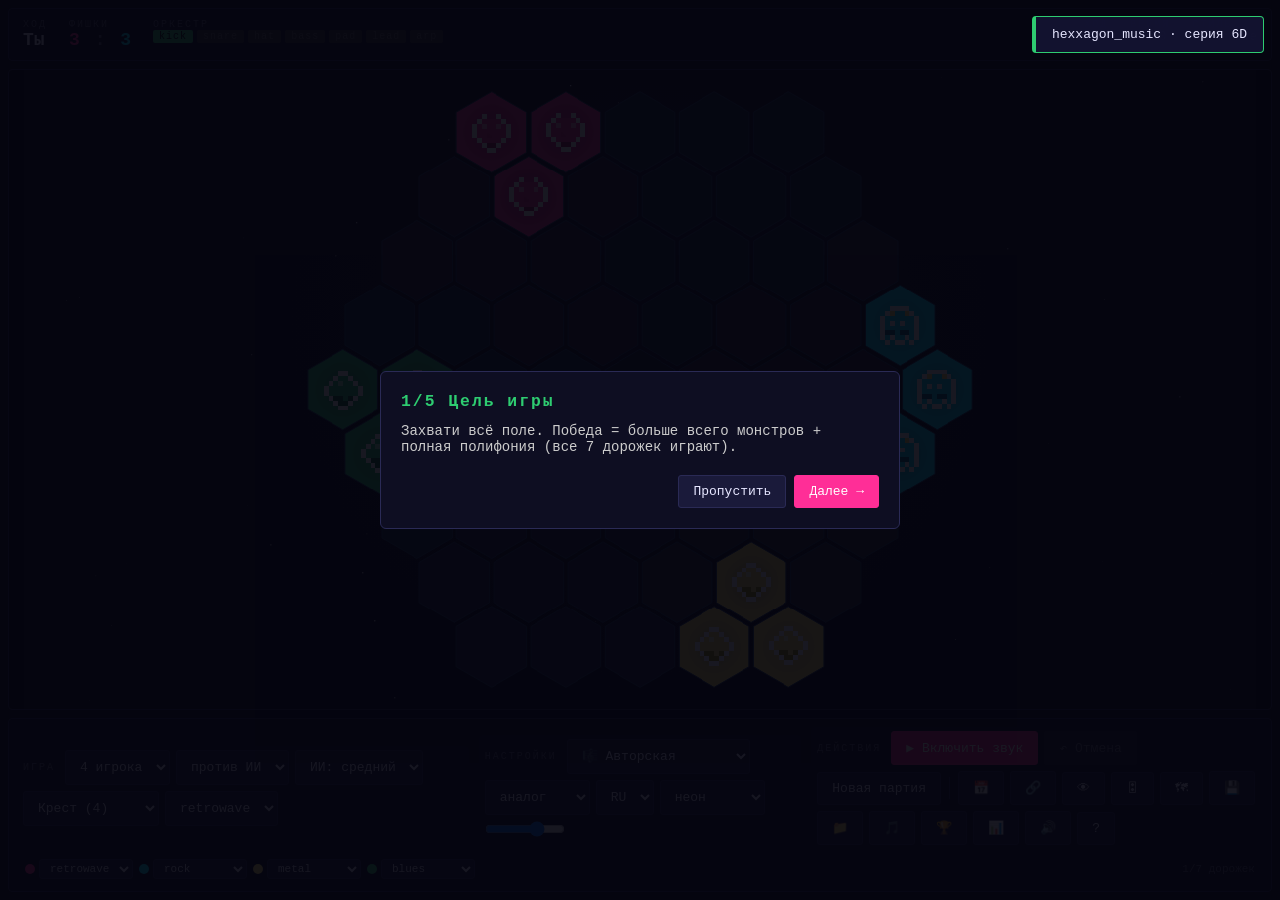
==== hexxagon_music/index.html @ 98f03902 "v2.1.0: hexxagon_music - Hexxagon (1993) + music tracker, 10 styles, AI composer, WAV export" ====
<!DOCTYPE html>
<html lang="ru">
<head>
<meta charset="utf-8">
<meta name="viewport" content="width=device-width,initial-scale=1">
<title>Hexxagon Music</title>
<link rel="stylesheet" href="css/style.css">
</head>
<body>

<div id="app">
  <header id="hud">
    <div class="hud-box">
      <div class="hud-label">ХОД</div>
      <div id="turn" class="hud-val">—</div>
    </div>
    <div class="hud-box">
      <div class="hud-label">ФИШКИ</div>
      <div class="hud-val">
        <span id="score-p1" class="p1">0</span>
        <span class="sep">:</span>
        <span id="score-p2" class="p2">0</span>
      </div>
    </div>
    <div class="hud-box wide">
      <div class="hud-label">ОРКЕСТР</div>
      <div id="tracks" class="hud-val small"></div>
    </div>
    <div class="hud-box">
      <div class="hud-label">ХОД</div>
      <div id="move-count" class="hud-val small">0</div>
    </div>
    <div class="hud-box">
      <div class="hud-label">ВРЕМЯ</div>
      <div id="timer" class="hud-val small">00:00</div>
    </div>
    <div class="hud-box">
      <div class="hud-label">СТИЛЬ</div>
      <div id="style-name" class="hud-val small">retrowave</div>
    </div>
  </header>

  <main id="stage">
    <canvas id="board" width="640" height="640"></canvas>
    <div id="overlay" class="hidden">
      <div id="overlay-text"></div>
      <button id="btn-restart">Заново</button>
    </div>
  </main>

  <footer id="controls">
    <div class="ctrl-group ctrl-play">
      <span class="ctrl-label">ИГРА</span>
      <select id="players-select" title="Игроков">
        <option value="2">2 игрока</option>
        <option value="3">3 игрока</option>
        <option value="4">4 игрока</option>
      </select>
      <select id="mode-select" title="Режим">
        <option value="vs-ai">против ИИ</option>
        <option value="hotseat">hot seat</option>
      </select>
      <select id="ai-level" title="ИИ">
        <option value="easy">ИИ: слабый</option>
        <option value="medium" selected>ИИ: средний</option>
        <option value="hard">ИИ: сильный</option>
      </select>
      <select id="preset-select" title="Пресет">
        <option value="cross-4">Крест (4)</option>
        <option value="classic-2">Классика (2)</option>
        <option value="corners-4">Углы (4)</option>
        <option value="spiral-3">Спираль (3)</option>
      </select>
      <select id="style-select" title="Стиль">
        <option value="retrowave">retrowave</option>
        <option value="rock">rock</option>
        <option value="metal">metal</option>
        <option value="blues">blues</option>
        <option value="dnb">dnb</option>
        <option value="ambient">ambient</option>
        <option value="chip">chip</option>
        <option value="jazz">jazz</option>
        <option value="lofi">lofi</option>
        <option value="classical">classical</option>
      </select>
    </div>

    <div class="ctrl-group ctrl-settings">
      <span class="ctrl-label">НАСТРОЙКИ</span>
      <select id="music-source" title="Источник музыки">
        <option value="author">🎼 Авторская</option>
        <option value="ai">🤖 ИИ-импровизация</option>
      </select>
      <button id="btn-reseed" title="Новый сид ИИ" style="display:none">🎲</button>
      <select id="pack-select" title="Звук">
        <option value="analog" selected>аналог</option>
        <option value="digital">цифра</option>
        <option value="acoustic">акустика</option>
        <option value="chip">8-бит</option>
      </select>
      <select id="lang-select" title="Язык">
        <option value="ru" selected>RU</option>
        <option value="en">EN</option>
      </select>
      <select id="theme-select" title="Тема">
        <option value="neon" selected>неон</option>
        <option value="phosphor">фосфор</option>
        <option value="classic">классика</option>
        <option value="mono">моно</option>
      </select>
      <input id="volume-slider" type="range" min="0" max="100" value="70" title="Громкость" style="width:80px;">
    </div>

    <div class="ctrl-group ctrl-actions">
      <span class="ctrl-label">ДЕЙСТВИЯ</span>
      <button id="btn-audio" class="primary">▶ Включить звук</button>
      <button id="btn-undo" disabled>↶ Отмена</button>
      <button id="btn-new">Новая партия</button>
      <span class="ctrl-sep"></span>
      <button id="btn-daily" title="Партия дня">📅</button>
      <button id="btn-share" title="Скопировать ссылку">🔗</button>
      <button id="btn-demo" title="Демо (AI vs AI)">👁</button>
      <button id="btn-editor" title="Редактор паттерна">🎛</button>
      <button id="btn-legend" title="Легенда секторов">🗺</button>
      <button id="btn-export" title="Сохранить партию">💾</button>
      <button id="btn-import" title="Открыть партию">📁</button>
      <button id="btn-wav" title="Экспорт мелодии в WAV">🎵</button>
      <button id="btn-achv" title="Достижения">🏆</button>
      <button id="btn-lb" title="Лидеры">📊</button>
      <button id="btn-mute" title="Звук вкл/выкл (M)">🔊</button>
      <button id="btn-help" title="Обучение">?</button>
      <input id="replay-file" type="file" accept=".json" style="display:none">
    </div>

    <div id="player-styles" class="styles-row"></div>
    <div id="status" class="small"></div>
  </footer>
</div>

<script src="js/hex.js"></script>
<script src="js/board.js"></script>
<script src="js/patterns.js"></script>
<script src="js/sound_packs.js"></script>
<script src="js/styles.js"></script>
<script src="js/audio.js"></script>
<script src="js/ui_sound.js"></script>
<script src="js/visualizer.js"></script>
<script src="js/ai.js"></script>
<script src="js/sprites.js"></script>
<script src="js/settings.js"></script>
<script src="js/i18n.js"></script>
<script src="js/toast.js"></script>
<script src="js/pattern_editor.js"></script>
<script src="js/user_styles.js"></script>
<script src="js/autosave.js"></script>
<script src="js/themes.js"></script>
<script src="js/tutorial.js"></script>
<script src="js/daily.js"></script>
<script src="js/presets.js"></script>
<script src="js/leaderboard.js"></script>
<script src="js/achievements.js"></script>
<script src="js/export_wav.js"></script>
<script src="js/replay.js"></script>
<script src="js/compose.js"></script>
<script src="js/ai_composer.js"></script>
<script src="js/game.js"></script>
<div id="achv-modal" class="modal hidden">
  <div class="modal-content">
    <h3>Достижения</h3>
    <div id="achv-list"></div>
    <button id="btn-achv-close">Закрыть</button>
  </div>
</div>
<div id="tutorial" class="modal hidden">
  <div class="modal-content">
    <h3 id="tut-title">...</h3>
    <p id="tut-text" style="margin:12px 0 20px;color:#ccc;"></p>
    <div style="display:flex;gap:8px;justify-content:flex-end;">
      <button id="tut-skip">Пропустить</button>
      <button id="tut-next" class="primary">Далее →</button>
    </div>
  </div>
</div>
<div id="pe-modal" class="modal hidden">
  <div class="modal-content" style="max-width:560px;">
    <h3>Редактор паттерна</h3>
    <div style="display:flex;gap:8px;margin-bottom:12px;align-items:center;flex-wrap:wrap;">
      <label>Секция:</label>
      <select id="pe-section"></select>
      <label>Канал:</label>
      <select id="pe-channel">
        <option>kick</option><option>snare</option><option>hat</option>
        <option>bass</option><option>pad</option><option>lead</option><option>arp</option>
      </select>
      <label>BPM:</label>
      <input id="pe-bpm" type="number" min="60" max="200" value="100" style="width:70px;">
      <button id="pe-play">▶</button>
      <button id="pe-stop">■</button>
    </div>
    <div id="pe-grid" style="display:grid;grid-template-columns:repeat(16,1fr);gap:2px;margin-bottom:12px;"></div>
    <div style="display:flex;gap:8px;justify-content:flex-end;">
      <button id="pe-apply">Применить</button>
      <button id="pe-close">Закрыть</button>
    </div>
  </div>
</div>
<div id="lb-modal" class="modal hidden">
  <div class="modal-content">
    <h3>Лидеры</h3>
    <div id="lb-list"></div>
    <div style="display:flex;gap:8px;justify-content:flex-end;">
      <button id="lb-clear">Очистить</button>
      <button id="lb-close">Закрыть</button>
    </div>
  </div>
</div>
</body>
</html>
---- hexxagon_music/css/style.css ----
:root {
  --bg:#0a0a1a; --fg:#e6e6ff; --dim:#5a5a7a;
  --p1:#ff2e97; --p2:#00e5ff; --ok:#2ecc71;
  --highlight:#ffe66d; --grid:#1e3a5f;
  --panel:rgba(15,15,35,.85); --border:#2a2a55;
}
* { box-sizing:border-box; margin:0; padding:0; }
body {
  background:var(--bg); color:var(--fg);
  font-family:"Consolas","Courier New",monospace;
  font-size:14px; min-height:100vh; overflow:hidden;
  display:flex; align-items:center; justify-content:center;
}
#app {
  display:flex; flex-direction:column;
  width:100%; max-width:1400px; height:100vh; max-height:920px;
  padding:8px; gap:8px;
}
#hud {
  display:flex; gap:6px; background:var(--panel);
  border:1px solid var(--border); border-radius:4px; padding:6px;
}
.hud-box { flex:0 0 auto; padding:4px 8px; }
.hud-box.wide { flex:1 1 auto; min-width:0; }
.hud-label { color:var(--dim); font-size:10px; letter-spacing:2px; }
.hud-val { font-size:18px; font-weight:bold; }
.hud-val.small { font-size:12px; font-weight:normal; }
.hud-val .p1 { color:var(--p1); }
.hud-val .p2 { color:var(--p2); }
.hud-val .p3 { color:#ffe66d; }
.hud-val .p4 { color:#2ecc71; }
.hud-val .sep { color:var(--dim); margin:0 4px; }
#tracks { display:flex; flex-wrap:wrap; gap:4px; }
.track-tag {
  display:inline-block; padding:1px 6px; border-radius:2px;
  font-size:10px; letter-spacing:1px; color:#000;
  background:#333; transition:background .15s;
}
.track-tag.on { background:var(--ok); }
.track-tag.off { background:#333; color:#666; }
#stage {
  flex:1 1 auto; position:relative;
  display:flex; align-items:center; justify-content:center;
  background:radial-gradient(circle at 50% 40%, #121230, #06060f 80%);
  border:1px solid var(--border); border-radius:4px;
  overflow:hidden; min-height:0;
}
#board {
  width:100%; height:100%; object-fit:contain;
  image-rendering:pixelated; image-rendering:crisp-edges;
  cursor:pointer; touch-action:manipulation;
}
#overlay {
  position:absolute; inset:0;
  background:rgba(5,5,15,.9);
  display:flex; flex-direction:column;
  align-items:center; justify-content:center; gap:16px;
  z-index:10;
}
#overlay.hidden { display:none; }
#overlay-text {
  font-size:24px; letter-spacing:3px; text-align:center;
  text-shadow:0 0 12px currentColor;
}
#controls {
  display:grid;
  grid-template-columns:minmax(0,1.4fr) minmax(0,1fr) minmax(0,1.4fr);
  grid-template-areas:
    "play settings actions"
    "styles styles status";
  gap:6px 10px; align-items:center;
  background:var(--panel); border:1px solid var(--border);
  border-radius:4px; padding:8px;
}
.ctrl-group {
  display:flex; flex-wrap:wrap; gap:6px; align-items:center;
  padding:4px 6px; border-radius:3px; min-width:0;
  background:rgba(255,255,255,0.02);
}
.ctrl-play     { grid-area:play; }
.ctrl-settings { grid-area:settings; }
.ctrl-actions  { grid-area:actions; }
.ctrl-label {
  color:var(--dim); font-size:10px; letter-spacing:2px;
  padding-right:4px; align-self:center;
}
.ctrl-sep {
  display:inline-block; width:1px; height:22px;
  background:var(--border); margin:0 2px;
}
#controls .styles-row  { grid-area:styles; }
#controls #status      { grid-area:status; justify-self:end; }
button {
  background:#1a1a3a; color:var(--fg);
  border:1px solid var(--border); border-radius:3px;
  padding:8px 14px; font-family:inherit; font-size:13px;
  cursor:pointer; transition:background .15s, border-color .15s;
}
button:hover:not(:disabled) { background:#252550; border-color:var(--ok); }
button:disabled { opacity:.4; cursor:default; }
button.primary { background:var(--p1); color:#fff; border-color:var(--p1); }
button.primary:hover { background:#ff5aa8; }
#status { color:var(--dim); margin-left:auto; padding-right:8px; }
.small { font-size:11px; }
@media (max-width: 1100px) {
  #controls {
    grid-template-columns:1fr 1fr;
    grid-template-areas:
      "play settings"
      "actions actions"
      "styles styles"
      "status status";
  }
  #controls #status { justify-self:start; }
}
@media (max-width: 640px) {
  body { font-size:12px; overflow:auto; }
  #app { padding:4px; gap:4px; max-height:none; height:auto; }
  #hud { flex-wrap:wrap; padding:4px; }
  .hud-box { padding:2px 6px; }
  .hud-val { font-size:14px; }
  .hud-val.small { font-size:10px; }
  #controls {
    grid-template-columns:1fr;
    grid-template-areas:
      "play" "settings" "actions" "styles" "status";
    padding:4px; gap:4px;
  }
  .ctrl-group { padding:4px; }
  .ctrl-label { display:none; }
  button { padding:6px 10px; font-size:12px; }
  select { padding:6px 8px; font-size:12px; }
  #stage { min-height:280px; }
  #overlay-text { font-size:18px; }
}
@media (max-width: 400px) {
  #hud { flex-direction:column; }
  .hud-box.wide { width:100%; }
  .track-tag { font-size:9px; padding:1px 4px; }
}
select {
  background:#1a1a3a; color:var(--fg);
  border:1px solid var(--border); border-radius:3px;
  padding:8px 10px; font-family:inherit; font-size:13px;
  cursor:pointer;
}
select:hover { border-color:var(--ok); }

.styles-row {
  display:flex; gap:6px; flex-wrap:wrap; align-items:center;
  padding:4px 8px;
}
.styles-row .style-pick {
  display:flex; align-items:center; gap:4px;
  font-size:11px; color:var(--dim);
}
.styles-row .style-pick .dot {
  display:inline-block; width:10px; height:10px;
  border-radius:50%;
}
.styles-row .style-pick .p1 { background:#ff2e97; }
.styles-row .style-pick .p2 { background:#00e5ff; }
.styles-row .style-pick .p3 { background:#ffe66d; }
.styles-row .style-pick .p4 { background:#2ecc71; }
.styles-row .style-pick select {
  padding:2px 6px; font-size:11px;
}

.modal {
  position:fixed; inset:0; background:rgba(5,5,15,.92);
  display:flex; align-items:center; justify-content:center;
  z-index:50;
}
.modal.hidden { display:none; }
.modal-content {
  background:#0e0e22; border:1px solid var(--border);
  padding:20px; border-radius:6px;
  max-width:520px; width:90%; max-height:80vh; overflow:auto;
}
.modal-content h3 {
  margin:0 0 12px; color:var(--ok); letter-spacing:2px;
}
#achv-list { display:flex; flex-direction:column; gap:6px; margin-bottom:16px; }
.achv-item {
  padding:6px 10px; border-left:3px solid #333;
  background:#14142a;
}
.achv-item.got { border-left-color:var(--ok); }
.achv-item .name { color:var(--fg); font-size:13px; }
.achv-item .desc { color:var(--dim); font-size:11px; }

.pe-cell {
  aspect-ratio:1; background:#14142a; border:1px solid var(--border);
  display:flex; align-items:center; justify-content:center;
  font-size:9px; color:#444; cursor:pointer;
  transition:background .1s;
}
.pe-cell.on { background:var(--p1); color:#fff; }
.pe-cell.active { outline:2px solid var(--ok); }

.lb-row {
  display:grid; grid-template-columns:32px 1fr 60px 60px;
  gap:8px; padding:6px 4px; border-bottom:1px solid var(--grid);
  font-size:12px;
}
.lb-row .rank { color:var(--dim); }
.lb-row .name { color:var(--fg); }
.lb-row .score { color:var(--ok); text-align:right; }
.lb-row .time { color:var(--dim); text-align:right; }

.track-tag.solo { outline:2px solid var(--highlight); }
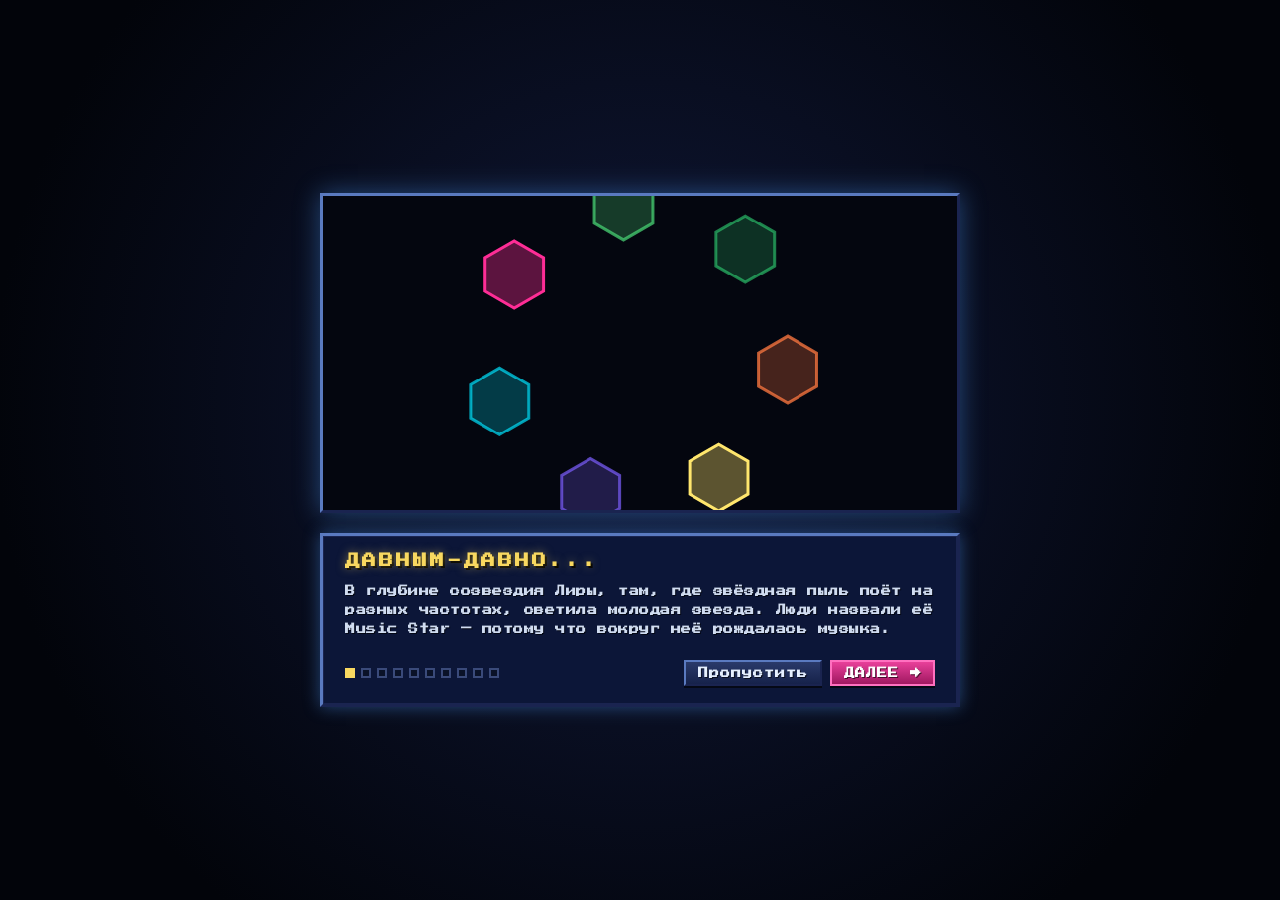
==== commit 5a033fc3: "v2.3.0: hexxagon_music v6 - galax map, plot, tracker, 50 covers (Qwen/Alice), Win10+Android builds" ====
--- a/hexxagon_music/index.html
+++ b/hexxagon_music/index.html
@@ -5,9 +5,28 @@
 <meta name="viewport" content="width=device-width,initial-scale=1">
 <title>Hexxagon Music</title>
 <link rel="stylesheet" href="css/style.css">
+<link rel="stylesheet" href="css/style_16bit.css">
+<link rel="stylesheet" href="css/screens_v6.css">
 </head>
 <body>
 
+<div id="screen-flash"></div>
+
+<div id="lore-screen" class="hidden">
+  <canvas id="lore-canvas" width="640" height="320"></canvas>
+  <div class="lore-panel">
+    <h2 id="lore-title">...</h2>
+    <p id="lore-text"></p>
+    <div class="lore-bottom">
+      <div id="lore-dots"></div>
+      <div class="lore-buttons">
+        <button id="lore-skip">Пропустить</button>
+        <button id="lore-next" class="primary">ДАЛЕЕ →</button>
+      </div>
+    </div>
+  </div>
+</div>
+<div id="game-screen" class="hidden">
 <div id="app">
   <header id="hud">
     <div class="hud-box">
@@ -40,11 +59,28 @@
     </div>
   </header>
 
+  <div id="title-screen">
+    <div class="title-logo">
+      <div class="logo-line1">HEXXAGON</div>
+      <div class="logo-line2">M U S I C</div>
+      <div class="logo-sub">16-bit edition</div>
+    </div>
+    <div class="title-menu">
+      <button id="title-start" class="primary">▶ НАЧАТЬ</button>
+      <button id="title-continue">↻ ПРОДОЛЖИТЬ</button>
+      <button id="title-tutorial">? ОБУЧЕНИЕ</button>
+      <button id="title-demo">👁 ДЕМО</button>
+    </div>
+    <div class="title-credits">7D · 2026 · Web Audio</div>
+  </div>
+
   <main id="stage">
     <canvas id="board" width="640" height="640"></canvas>
     <div id="overlay" class="hidden">
       <div id="overlay-text"></div>
+      <div id="overlay-planet-result"></div>
       <button id="btn-restart">Заново</button>
+      <button id="btn-planet-back" class="primary" style="display:none">🚀 В рубку</button>
     </div>
   </main>
 
@@ -71,6 +107,7 @@
         <option value="corners-4">Углы (4)</option>
         <option value="spiral-3">Спираль (3)</option>
       </select>
+      <select id="track-select" title="Трек (авторская)" style="display:none"></select>
       <select id="style-select" title="Стиль">
         <option value="retrowave">retrowave</option>
         <option value="rock">rock</option>
@@ -103,7 +140,11 @@
         <option value="en">EN</option>
       </select>
       <select id="theme-select" title="Тема">
-        <option value="neon" selected>неон</option>
+        <option value="snes" selected>SNES</option>
+        <option value="genesis">Genesis</option>
+        <option value="amiga">Amiga</option>
+        <option value="arcade">Arcade</option>
+        <option value="neon">неон</option>
         <option value="phosphor">фосфор</option>
         <option value="classic">классика</option>
         <option value="mono">моно</option>
@@ -116,6 +157,7 @@
       <button id="btn-audio" class="primary">▶ Включить звук</button>
       <button id="btn-undo" disabled>↶ Отмена</button>
       <button id="btn-new">Новая партия</button>
+      <button id="btn-menu">☰ В меню</button>
       <span class="ctrl-sep"></span>
       <button id="btn-daily" title="Партия дня">📅</button>
       <button id="btn-share" title="Скопировать ссылку">🔗</button>
@@ -124,6 +166,7 @@
       <button id="btn-legend" title="Легенда секторов">🗺</button>
       <button id="btn-export" title="Сохранить партию">💾</button>
       <button id="btn-import" title="Открыть партию">📁</button>
+      <button id="btn-shot" title="Скриншот поля (PNG)">📷</button>
       <button id="btn-wav" title="Экспорт мелодии в WAV">🎵</button>
       <button id="btn-achv" title="Достижения">🏆</button>
       <button id="btn-lb" title="Лидеры">📊</button>
@@ -136,6 +179,7 @@
     <div id="status" class="small"></div>
   </footer>
 </div>
+</div><!-- /game-screen -->
 
 <script src="js/hex.js"></script>
 <script src="js/board.js"></script>
@@ -163,6 +207,16 @@
 <script src="js/replay.js"></script>
 <script src="js/compose.js"></script>
 <script src="js/ai_composer.js"></script>
+<script src="js/icons.js"></script>
+<script src="js/lore.js"></script>
+<script src="js/author_tracks.js"></script>
+<script src="js/progress.js"></script>
+<script src="js/galaxy.js"></script>
+<script src="js/tech_view.js"></script>
+<script src="js/menu.js"></script>
+<script src="js/tracker.js"></script>
+<script src="js/settings_screen.js"></script>
+<script src="js/legend.js"></script>
 <script src="js/game.js"></script>
 <div id="achv-modal" class="modal hidden">
   <div class="modal-content">
@@ -198,9 +252,28 @@
       <button id="pe-stop">■</button>
     </div>
     <div id="pe-grid" style="display:grid;grid-template-columns:repeat(16,1fr);gap:2px;margin-bottom:12px;"></div>
-    <div style="display:flex;gap:8px;justify-content:flex-end;">
-      <button id="pe-apply">Применить</button>
-      <button id="pe-close">Закрыть</button>
+    <div style="display:flex;gap:8px;justify-content:space-between;align-items:center;">
+      <div style="display:flex;gap:6px;">
+        <button id="pe-export" title="Экспорт секции в JSON">⬇ JSON</button>
+        <button id="pe-import" title="Импорт секции из JSON">⬆ JSON</button>
+        <input id="pe-file" type="file" accept=".json" style="display:none">
+      </div>
+      <div style="display:flex;gap:6px;">
+        <button id="pe-apply">Применить</button>
+        <button id="pe-close">Закрыть</button>
+      </div>
+    </div>
+  </div>
+</div>
+<div id="legend-modal" class="modal hidden">
+  <div class="modal-content legend-content">
+    <h3>ЛЕГЕНДА ИНТЕРФЕЙСА</h3>
+    <div class="legend-body">
+      <div id="legend-list"></div>
+      <div id="legend-detail"></div>
+    </div>
+    <div style="display:flex;gap:8px;justify-content:flex-end;margin-top:12px;">
+      <button id="legend-close">Закрыть</button>
     </div>
   </div>
 </div>
@@ -214,5 +287,106 @@
     </div>
   </div>
 </div>
+
+<div id="menu-screen" class="hidden">
+  <div class="screen-logo">
+    <div class="logo-line1">HEXXAGON</div>
+    <div class="logo-line2">M U S I C</div>
+    <div class="logo-sub">освобождение Music Star</div>
+  </div>
+  <div class="menu-list">
+    <button id="menu-story" class="primary">🚀 1 vs PC — освобождение</button>
+    <button id="menu-quick">⚡ 1 vs PC — быстрая игра</button>
+    <button id="menu-2p">👥 2 игрока</button>
+    <button id="menu-tracker">🎵 Трекер</button>
+    <button id="menu-settings">⚙ Настройки</button>
+    <button id="menu-exit">↩ Выход</button>
+  </div>
+  <div id="menu-progress" class="menu-progress"></div>
+</div>
+
+<div id="tech-screen" class="hidden">
+  <div class="tech-layout">
+    <div class="tech-left">
+      <h2>РУБКА КОРАБЛЯ</h2>
+      <div id="tech-list"></div>
+      <div class="tech-controls">
+        <label>Скафандр:
+          <select id="tech-suit">
+            <option value="analog">аналог</option>
+            <option value="digital">цифра</option>
+            <option value="acoustic">акустика</option>
+            <option value="chip">8-бит</option>
+          </select>
+        </label>
+        <button id="tech-fly" class="primary">🚀 ЛЕТЕТЬ</button>
+        <button id="tech-back">← Меню</button>
+      </div>
+    </div>
+    <div class="tech-right">
+      <canvas id="tech-canvas"></canvas>
+      <div id="tech-info"></div>
+    </div>
+  </div>
+</div>
+
+<div id="tracker-screen" class="hidden">
+  <h2>ТРЕКЕР</h2>
+  <p id="tracker-hint" class="small"></p>
+  <div id="tracker-instruments">
+    <span class="ti-label">Инструменты:</span>
+    <label><input type="checkbox" data-ch="kick" checked> kick</label>
+    <label><input type="checkbox" data-ch="snare" checked> snare</label>
+    <label><input type="checkbox" data-ch="hat" checked> hat</label>
+    <label><input type="checkbox" data-ch="bass" checked> bass</label>
+    <label><input type="checkbox" data-ch="pad" checked> pad</label>
+    <label><input type="checkbox" data-ch="lead" checked> lead</label>
+    <label><input type="checkbox" data-ch="arp" checked> arp</label>
+    <button id="tracker-ch-all">все</button>
+    <button id="tracker-ch-none">сброс</button>
+    <button id="tracker-ch-drums">ударные</button>
+  </div>
+  <div id="tracker-list"></div>
+  <div id="tracker-seeds-box" class="hidden">
+    <div class="tracker-hdr">Сохранённые сиды</div>
+    <div id="tracker-seeds-list"></div>
+  </div>
+  <div class="tracker-controls">
+    <button id="tracker-stop">■ Стоп</button>
+    <button id="tracker-seed" style="display:none">🎲 Новый сид</button>
+    <button id="tracker-seed-save" style="display:none">💾 Сохранить сид</button>
+    <button id="tracker-back">← Меню</button>
+  </div>
+</div>
+
+<div id="settings-screen" class="hidden">
+  <h2>НАСТРОЙКИ</h2>
+  <div class="settings-body">
+    <label>Язык: <select id="set-lang"><option value="ru">RU</option><option value="en">EN</option></select></label>
+    <label>Тема: <select id="set-theme"></select></label>
+    <label>Звуковой пак: <select id="set-pack">
+      <option value="analog">аналог</option><option value="digital">цифра</option>
+      <option value="acoustic">акустика</option><option value="chip">8-бит</option>
+    </select></label>
+    <label>Стиль: <select id="set-style"></select></label>
+    <label>Игроков: <select id="set-players">
+      <option value="2">2</option><option value="3">3</option><option value="4">4</option>
+    </select></label>
+    <label>Режим: <select id="set-mode">
+      <option value="vs-ai">против ИИ</option><option value="hotseat">hot seat</option>
+    </select></label>
+    <label>ИИ: <select id="set-ai">
+      <option value="easy">слабый</option><option value="medium">средний</option>
+      <option value="hard">сильный</option>
+    </select></label>
+    <label>Пресет: <select id="set-preset"></select></label>
+    <label>Громкость: <input id="set-volume" type="range" min="0" max="100" value="70"></label>
+  </div>
+  <div class="settings-controls">
+    <button id="set-progress-reset">Сбросить прогрессию</button>
+    <button id="settings-back" class="primary">← Меню</button>
+  </div>
+</div>
+
 </body>
 </html>
--- a/hexxagon_music/css/style_16bit.css
+++ b/hexxagon_music/css/style_16bit.css
@@ -0,0 +1,532 @@
+/* style_16bit.css - 16-битный ретро-стиль UI.
+   Подключается после style.css, переопределяет визуал.
+   Пиксельные рамки, двойные границы, свечение, bitmap-шрифт. */
+
+/* Пиксельный шрифт (Press Start 2P) с CDN. Если интернета нет —
+   сработает fallback monospace. Оффлайн-режим работает, вид проще. */
+@import url('https://fonts.googleapis.com/css2?family=Press+Start+2P&display=swap');
+
+/* Bitmap-шрифт для HUD/заголовков. */
+@font-face {
+  font-family: 'PixelFont';
+  src: local('Press Start 2P'), local('Courier New');
+  font-display: swap;
+}
+
+:root {
+  --px-border-light: #5a7ac0;
+  --px-border-dark: #1a2450;
+  --px-shadow: rgba(0, 0, 0, 0.6);
+  --px-glow: rgba(80, 160, 255, 0.4);
+  --px-bg-panel: #0c1638;
+  --px-bg-dark: #060a20;
+  --px-accent: #f8d860;
+}
+
+/* Угловатый шрифт (моно, но чуть шире). */
+body {
+  font-family: "Press Start 2P", "Courier New", "Lucida Console", monospace;
+  font-weight: 700;
+  letter-spacing: 0.5px;
+  text-shadow: 1px 1px 0 var(--px-shadow);
+}
+
+/* HUD: пиксельный шрифт, но чуть мельче — иначе не влезает. */
+#hud, #hud .hud-label, #hud .hud-val {
+  font-family: "Press Start 2P", "Courier New", monospace;
+}
+#hud .hud-label { font-size: 8px; letter-spacing: 2px; }
+#hud .hud-val   { font-size: 14px; }
+#hud .hud-val.small { font-size: 10px; }
+
+/* Заголовки модалок — тоже пиксельные. */
+.modal-content h3 {
+  font-family: "Press Start 2P", "Courier New", monospace;
+  font-size: 13px;
+}
+
+/* Кнопки — пиксельные, но читаемые. */
+button {
+  font-family: "Press Start 2P", "Courier New", monospace;
+  font-size: 10px;
+  letter-spacing: 1px;
+}
+
+/* Панель HUD: двойная рамка SNES-стиля. */
+#hud {
+  background: var(--px-bg-panel);
+  border: 2px solid var(--px-border-light);
+  border-right-color: var(--px-border-dark);
+  border-bottom-color: var(--px-border-dark);
+  box-shadow: inset 0 0 0 1px var(--px-border-dark),
+              0 2px 0 var(--px-shadow),
+              0 0 12px var(--px-glow);
+}
+
+.hud-label {
+  color: #8ca8e0;
+  font-size: 10px;
+  letter-spacing: 3px;
+  text-transform: uppercase;
+}
+
+.hud-val {
+  color: #ffffff;
+  text-shadow: 0 0 6px var(--px-glow), 1px 1px 0 var(--px-shadow);
+}
+
+/* Поле: пиксельная рамка, тень. */
+#stage {
+  border: 3px solid var(--px-border-light);
+  border-right-color: var(--px-border-dark);
+  border-bottom-color: var(--px-border-dark);
+  box-shadow: inset 0 0 0 1px var(--px-border-dark),
+              0 0 20px var(--px-glow);
+  background: radial-gradient(circle at 50% 40%, #101838, #04060f 80%);
+}
+
+/* Кнопки: 16-битный вид, "нажимаются". */
+button {
+  background: linear-gradient(180deg, #2a3a6a 0%, #16224a 100%);
+  border: 2px solid var(--px-border-light);
+  border-right-color: var(--px-border-dark);
+  border-bottom-color: var(--px-border-dark);
+  border-radius: 0;
+  color: #e6f0ff;
+  font-weight: 700;
+  letter-spacing: 1px;
+  text-shadow: 1px 1px 0 var(--px-shadow);
+  box-shadow: 0 2px 0 var(--px-shadow);
+  padding: 6px 12px;
+}
+
+button:hover:not(:disabled) {
+  background: linear-gradient(180deg, #3a4a7a 0%, #1e2a5a 100%);
+  border-color: var(--px-accent);
+}
+
+button:active:not(:disabled) {
+  transform: translateY(2px);
+  box-shadow: none;
+}
+
+button.primary {
+  background: linear-gradient(180deg, #e8409a 0%, #a01860 100%);
+  border-color: #ff70c0;
+}
+
+button.primary:hover { background: linear-gradient(180deg, #ff5aac 0%, #c02070 100%); }
+
+/* Селекты: пиксельный вид. */
+select {
+  background: var(--px-bg-dark);
+  border: 2px solid var(--px-border-light);
+  border-right-color: var(--px-border-dark);
+  border-bottom-color: var(--px-border-dark);
+  border-radius: 0;
+  color: #e6f0ff;
+  font-weight: 700;
+  text-shadow: 1px 1px 0 var(--px-shadow);
+  padding: 6px 10px;
+}
+
+select:hover { border-color: var(--px-accent); }
+
+/* Футер — пиксельная панель. */
+#controls {
+  background: var(--px-bg-panel);
+  border: 2px solid var(--px-border-light);
+  border-right-color: var(--px-border-dark);
+  border-bottom-color: var(--px-border-dark);
+  box-shadow: inset 0 0 0 1px var(--px-border-dark),
+              0 0 12px var(--px-glow);
+}
+
+.ctrl-group {
+  border-left: 1px dashed #2a3a6a;
+}
+
+.ctrl-label {
+  color: #6a8acc;
+  text-shadow: none;
+}
+
+/* Стилевые точки игроков — пиксельные квадраты. */
+.styles-row .style-pick .dot {
+  border-radius: 0 !important;
+  border: 1px solid #000;
+  box-shadow: 0 0 4px currentColor;
+}
+
+/* Модалки: 16-битная рамка. */
+.modal-content {
+  background: var(--px-bg-panel);
+  border: 3px solid var(--px-border-light);
+  border-right-color: var(--px-border-dark);
+  border-bottom-color: var(--px-border-dark);
+  border-radius: 0;
+  box-shadow: 0 0 30px var(--px-glow),
+              inset 0 0 0 1px var(--px-border-dark);
+}
+
+.modal-content h3 {
+  color: var(--px-accent);
+  text-shadow: 0 0 8px rgba(248, 216, 96, 0.5),
+               1px 1px 0 var(--px-shadow);
+  letter-spacing: 3px;
+  text-transform: uppercase;
+}
+
+/* Дорожки в HUD — пиксельные теги. */
+.track-tag {
+  border-radius: 0;
+  border: 1px solid #000;
+  font-weight: 700;
+  text-shadow: none;
+}
+.track-tag.on {
+  box-shadow: 0 0 6px var(--ok);
+}
+
+/* Слайдер — пиксельный. */
+input[type="range"] {
+  -webkit-appearance: none;
+  appearance: none;
+  height: 12px;
+  background: var(--px-bg-dark);
+  border: 2px solid var(--px-border-dark);
+  border-radius: 0;
+}
+input[type="range"]::-webkit-slider-thumb {
+  -webkit-appearance: none;
+  width: 14px; height: 18px;
+  background: var(--px-accent);
+  border: 2px solid #000;
+  border-radius: 0;
+  cursor: pointer;
+}
+
+/* Тост — тоже пиксельный. */
+.toast {
+  border-radius: 0 !important;
+  border: 2px solid var(--px-border-light) !important;
+  box-shadow: 0 0 12px var(--px-glow) !important;
+  font-weight: 700;
+  text-shadow: 1px 1px 0 var(--px-shadow);
+}
+
+/* ===== Анимации 16-битного UI ===== */
+
+/* Пульсация свечения HUD (мягкая, 2.4с). */
+@keyframes px-pulse {
+  0%, 100% { box-shadow: inset 0 0 0 1px var(--px-border-dark),
+                         0 2px 0 var(--px-shadow),
+                         0 0 8px var(--px-glow); }
+  50%      { box-shadow: inset 0 0 0 1px var(--px-border-dark),
+                         0 2px 0 var(--px-shadow),
+                         0 0 18px var(--px-glow); }
+}
+#hud {
+  animation: px-pulse 2.4s ease-in-out infinite;
+}
+
+/* Появление модалки: масштаб + прозрачность. */
+@keyframes px-modal-in {
+  from { opacity: 0; transform: scale(0.92); }
+  to   { opacity: 1; transform: scale(1); }
+}
+.modal:not(.hidden) .modal-content {
+  animation: px-modal-in 0.18s ease-out;
+}
+
+/* Появление тоста: скольжение снизу. */
+@keyframes px-toast-in {
+  from { opacity: 0; transform: translateY(12px); }
+  to   { opacity: 1; transform: translateY(0); }
+}
+.toast {
+  animation: px-toast-in 0.2s ease-out;
+}
+
+/* Пульс активной кнопки звука. */
+@keyframes px-btn-glow {
+  0%, 100% { box-shadow: 0 2px 0 var(--px-shadow), 0 0 6px rgba(232,64,154,0.6); }
+  50%      { box-shadow: 0 2px 0 var(--px-shadow), 0 0 14px rgba(232,64,154,0.9); }
+}
+button.primary {
+  animation: px-btn-glow 1.8s ease-in-out infinite;
+}
+
+/* Мигание активного трека в HUD (теги оркестра). */
+@keyframes px-track-blink {
+  0%, 100% { opacity: 1; }
+  50%      { opacity: 0.7; }
+}
+.track-tag.on {
+  animation: px-track-blink 1.2s ease-in-out infinite;
+}
+
+/* Мигание индикатора хода: когда ход человека. */
+@keyframes px-turn-blink {
+  0%, 100% { color: #ffffff; }
+  50%      { color: var(--px-accent); }
+}
+#turn {
+  animation: px-turn-blink 1.5s ease-in-out infinite;
+}
+
+/* Вспышка поля при победе (overlay). */
+@keyframes px-win-flash {
+  0%, 100% { text-shadow: 0 0 12px currentColor; }
+  50%      { text-shadow: 0 0 24px currentColor, 0 0 40px currentColor; }
+}
+#overlay-text {
+  animation: px-win-flash 1.6s ease-in-out infinite;
+}
+
+/* Плавный переход между темами (body). */
+body, #hud, #controls, #stage, .modal-content {
+  transition: background-color 0.25s ease, border-color 0.25s ease,
+              color 0.25s ease;
+}
+
+/* Уважаем prefers-reduced-motion. */
+@media (prefers-reduced-motion: reduce) {
+  #hud, button.primary, .track-tag.on, #turn, #overlay-text,
+  .modal:not(.hidden) .modal-content, .toast {
+    animation: none !important;
+  }
+}
+
+
+/* ===== Титульный экран ===== */
+#title-screen {
+  position: fixed; inset: 0; z-index: 200;
+  display: flex; flex-direction: column;
+  align-items: center; justify-content: center;
+  gap: 30px;
+  background: radial-gradient(circle at 50% 35%, #101838 0%, #04060f 75%);
+  transition: opacity 0.35s ease, visibility 0.35s;
+}
+#title-screen.hidden {
+  opacity: 0; visibility: hidden; pointer-events: none;
+}
+
+.title-logo { text-align: center; user-select: none; }
+.logo-line1 {
+  font-family: "Press Start 2P", "Courier New", monospace;
+  font-size: 44px;
+  color: #ff2e97;
+  letter-spacing: 6px;
+  text-shadow: 0 0 10px #ff2e97, 0 0 24px #a3145e,
+               3px 3px 0 #000, 6px 6px 0 rgba(0,0,0,0.4);
+  animation: title-glow 2s ease-in-out infinite;
+}
+.logo-line2 {
+  font-family: "Press Start 2P", "Courier New", monospace;
+  font-size: 22px;
+  color: #00e5ff;
+  letter-spacing: 14px;
+  margin-top: 12px;
+  text-shadow: 0 0 8px #00e5ff, 3px 3px 0 #000;
+}
+.logo-sub {
+  font-family: "Press Start 2P", monospace;
+  font-size: 9px;
+  color: #8ca8e0;
+  margin-top: 14px;
+  letter-spacing: 4px;
+}
+
+@keyframes title-glow {
+  0%, 100% { text-shadow: 0 0 10px #ff2e97, 0 0 24px #a3145e, 3px 3px 0 #000, 6px 6px 0 rgba(0,0,0,0.4); }
+  50%      { text-shadow: 0 0 20px #ff2e97, 0 0 44px #ff2e97, 3px 3px 0 #000, 6px 6px 0 rgba(0,0,0,0.4); }
+}
+
+.title-menu {
+  display: flex; flex-direction: column; gap: 10px;
+  min-width: 260px;
+}
+.title-menu button {
+  font-size: 12px;
+  padding: 12px 20px;
+  text-align: center;
+}
+
+.title-credits {
+  position: absolute; bottom: 24px;
+  font-family: "Press Start 2P", monospace;
+  font-size: 8px;
+  color: #4a5a8a;
+  letter-spacing: 3px;
+}
+
+/* Мигание подсказки на титульнике. */
+@keyframes title-pulse {
+  0%, 100% { opacity: 1; }
+  50%      { opacity: 0.6; }
+}
+.title-menu button.primary {
+  animation: title-pulse 1.4s ease-in-out infinite;
+}
+
+
+/* ===== Переходы между экранами (v2) ===== */
+
+/* Затемнение при старте (title → game). */
+@keyframes px-flash-in {
+  from { background-color: #ffffff; opacity: 1; }
+  to   { background-color: transparent; opacity: 0; }
+}
+#screen-flash {
+  position: fixed; inset: 0; z-index: 300; pointer-events: none;
+  background: transparent;
+}
+#screen-flash.flash {
+  animation: px-flash-in 0.28s ease-out forwards;
+}
+
+/* Overlay победы/поражения — плавное появление. */
+#overlay:not(.hidden) {
+  animation: px-overlay-in 0.4s ease-out;
+}
+@keyframes px-overlay-in {
+  from { opacity: 0; backdrop-filter: blur(0); }
+  to   { opacity: 1; backdrop-filter: blur(2px); }
+}
+
+/* Новая партия — лёгкое «приседание» поля. */
+@keyframes px-field-punch {
+  0%   { transform: scale(1); }
+  40%  { transform: scale(0.97); }
+  100% { transform: scale(1); }
+}
+#stage.punch {
+  animation: px-field-punch 0.3s ease-out;
+}
+
+/* HUD — плавная смена значений счётчиков. */
+#score-p1, #score-p2, #move-count {
+  transition: color 0.2s ease, transform 0.15s ease;
+}
+#score-p1.bump, #score-p2.bump {
+  transform: scale(1.25);
+  color: var(--px-accent);
+}
+
+
+/* ===== Лор-заставка (v3) ===== */
+#lore-screen {
+  position: fixed; inset: 0; z-index: 250;
+  display: flex; flex-direction: column;
+  align-items: center; justify-content: center;
+  gap: 20px;
+  background: radial-gradient(circle at 50% 45%, #101838 0%, #02040a 80%);
+  transition: opacity 0.4s ease, visibility 0.4s;
+}
+#lore-screen.hidden { opacity: 0; visibility: hidden; pointer-events: none; }
+
+#lore-canvas {
+  width: min(640px, 90vw);
+  height: min(320px, 45vh);
+  image-rendering: pixelated;
+  border: 3px solid var(--px-border-light);
+  border-right-color: var(--px-border-dark);
+  border-bottom-color: var(--px-border-dark);
+  box-shadow: 0 0 24px var(--px-glow);
+  background: #04060f;
+}
+
+.lore-panel {
+  width: min(640px, 90vw);
+  background: var(--px-bg-panel);
+  border: 3px solid var(--px-border-light);
+  border-right-color: var(--px-border-dark);
+  border-bottom-color: var(--px-border-dark);
+  box-shadow: inset 0 0 0 1px var(--px-border-dark), 0 0 16px var(--px-glow);
+  padding: 18px 22px;
+}
+#lore-title {
+  font-family: "Press Start 2P", monospace;
+  font-size: 14px;
+  color: var(--px-accent);
+  letter-spacing: 3px;
+  margin: 0 0 14px;
+  text-shadow: 0 0 10px rgba(248,216,96,0.5), 2px 2px 0 #000;
+}
+#lore-text {
+  font-family: "Press Start 2P", monospace;
+  font-size: 10px;
+  line-height: 1.9;
+  color: #d0dcf0;
+  margin: 0 0 18px;
+  min-height: 60px;
+}
+.lore-bottom {
+  display: flex; justify-content: space-between; align-items: center;
+  gap: 12px;
+}
+#lore-dots { display: flex; gap: 6px; }
+.lore-dot {
+  width: 10px; height: 10px; border: 2px solid #3a4a7a;
+  background: #0a1228; display: inline-block;
+}
+.lore-dot.on { background: var(--px-accent); border-color: var(--px-accent); }
+.lore-buttons { display: flex; gap: 8px; }
+
+
+/* ===== Легенда интерфейса (v4) ===== */
+.legend-content { max-width: 760px; width: 94%; }
+.legend-body {
+  display: grid;
+  grid-template-columns: 240px 1fr;
+  gap: 14px;
+  max-height: 60vh;
+  margin-bottom: 8px;
+}
+#legend-list {
+  overflow-y: auto;
+  border-right: 2px solid var(--px-border-dark);
+  padding-right: 8px;
+}
+.legend-item {
+  font-family: "Press Start 2P", monospace;
+  font-size: 9px;
+  line-height: 1.6;
+  padding: 8px 10px;
+  margin-bottom: 4px;
+  border: 2px solid #1a2450;
+  background: #0a1228;
+  cursor: pointer;
+  color: #a0b4d8;
+}
+.legend-item:hover { border-color: var(--px-accent); color: #fff; }
+.legend-item.on {
+  background: #1a2450;
+  border-color: var(--px-accent);
+  color: var(--px-accent);
+}
+#legend-detail {
+  padding: 12px;
+  border: 2px solid var(--px-border-dark);
+  background: #080c1c;
+  overflow-y: auto;
+}
+#legend-detail h4 {
+  font-family: "Press Start 2P", monospace;
+  font-size: 11px;
+  color: var(--px-accent);
+  margin: 0 0 12px;
+  line-height: 1.6;
+}
+#legend-detail p {
+  font-family: "Press Start 2P", monospace;
+  font-size: 9px;
+  line-height: 2;
+  color: #c8d6ec;
+  margin: 0;
+}
+@media (max-width: 640px) {
+  .legend-body { grid-template-columns: 1fr; }
+  #legend-list { border-right: none; border-bottom: 2px solid var(--px-border-dark); max-height: 160px; }
+}
--- a/hexxagon_music/css/screens_v6.css
+++ b/hexxagon_music/css/screens_v6.css
@@ -0,0 +1,136 @@
+/* screens_v6.css - стили новых экранов v6: меню, рубка, трекер, настройки. */
+
+#menu-screen, #tech-screen, #tracker-screen, #settings-screen {
+  position: fixed; inset: 0; z-index: 100;
+  display: flex; flex-direction: column;
+  align-items: center; justify-content: center;
+  background: radial-gradient(circle at 50% 35%, #101838 0%, #04060f 75%);
+  font-family: "Press Start 2P", "Courier New", monospace;
+  color: #e6f0ff;
+}
+.hidden { display: none !important; }
+
+#overlay-planet-result {
+  color: #2ecc71; font-size: 12px; margin: 10px 0;
+  font-family: "Press Start 2P", monospace; line-height: 1.6;
+}
+#overlay-planet-result:empty { display: none; }
+
+/* --- v6 этап 6: на игровом поле только HUD + кнопки --- */
+#game-screen #controls .ctrl-play,
+#game-screen #controls .ctrl-settings { display: none; }
+/* Настройки/режим теперь в меню (settings_screen) — оставляем в DOM,
+   чтобы game.js не падал, но на поле их не видно. */
+#game-screen #controls #player-styles { display: none; }
+
+/* --- Меню --- */
+.screen-logo { text-align: center; margin-bottom: 30px; }
+.menu-list {
+  display: flex; flex-direction: column; gap: 12px;
+  min-width: 320px;
+}
+.menu-list button { font-size: 12px; padding: 14px 24px; text-align: left; }
+.menu-progress {
+  margin-top: 24px; font-size: 10px; color: #8ca8e0;
+  letter-spacing: 2px;
+}
+
+/* --- Рубка --- */
+.tech-layout {
+  display: grid; grid-template-columns: 300px 1fr;
+  gap: 16px; width: 96%; max-width: 1300px; height: 92vh;
+  padding: 12px;
+}
+.tech-left {
+  display: flex; flex-direction: column; gap: 10px;
+  background: var(--px-bg-panel, #0c1638);
+  border: 3px solid #5a7ac0; padding: 12px;
+  overflow-y: auto;
+}
+.tech-left h2 { font-size: 12px; color: #f8d860; margin: 0 0 10px; }
+#tech-list { flex: 1; overflow-y: auto; }
+.tech-item {
+  display: grid; grid-template-columns: 14px 1fr auto auto;
+  gap: 8px; align-items: center;
+  padding: 8px; margin-bottom: 4px;
+  border: 2px solid #1a2450; background: #0a1228;
+  font-size: 9px; cursor: pointer;
+}
+.tech-item:hover { border-color: #f8d860; }
+.tech-item.sel { background: #1a2450; border-color: #f8d860; }
+.tech-item.won { border-color: #2ecc71; }
+.tech-item.locked { opacity: 0.4; cursor: default; }
+.pi-dot { width: 12px; height: 12px; border: 1px solid #000; }
+.pi-style { color: #8ca8e0; font-size: 8px; }
+.pi-won { color: #2ecc71; }
+.tech-controls {
+  display: flex; flex-direction: column; gap: 8px;
+  border-top: 1px solid #2a3a6a; padding-top: 10px;
+}
+.tech-controls label { font-size: 9px; color: #8ca8e0; }
+.tech-controls select { font-size: 10px; margin-top: 4px; width: 100%; }
+.tech-right {
+  display: flex; flex-direction: column; gap: 10px;
+  border: 3px solid #5a7ac0; background: #04060f; position: relative;
+}
+#tech-canvas { flex: 1; width: 100%; image-rendering: pixelated; }
+#tech-info {
+  padding: 12px; border-top: 2px solid #1a2450;
+  font-size: 9px; line-height: 1.8; min-height: 80px;
+}
+#tech-info h3 { color: #f8d860; font-size: 11px; margin: 0 0 8px; }
+.tech-desc { color: #c8d6ec; }
+.tech-won { color: #2ecc71; }
+.tech-locked { color: #ff7070; }
+
+/* --- Трекер --- */
+#tracker-screen { justify-content: flex-start; padding: 20px; overflow-y: auto; }
+#tracker-screen h2 { color: #f8d860; font-size: 14px; margin-bottom: 8px; }
+#tracker-instruments {
+  display: flex; flex-wrap: wrap; gap: 10px; align-items: center;
+  width: 90%; max-width: 800px; margin: 8px 0;
+  padding: 8px 10px; border: 2px solid #1a2450; background: #0a1228;
+  font-size: 9px;
+}
+#tracker-instruments .ti-label { color: #f8d860; }
+#tracker-instruments label { display: flex; align-items: center; gap: 4px; cursor: pointer; }
+#tracker-instruments input { accent-color: #f8d860; }
+#tracker-instruments button { font-size: 8px; padding: 4px 8px; }
+#tracker-seeds-box { width: 90%; max-width: 800px; margin: 8px 0; }
+#tracker-seeds-list { display: flex; flex-wrap: wrap; gap: 6px; }
+.seed-chip {
+  display: flex; align-items: center; gap: 6px;
+  padding: 4px 8px; border: 2px solid #1a2450; background: #0a1228;
+  font-size: 8px; cursor: pointer;
+}
+.seed-chip:hover { border-color: #f8d860; }
+.seed-chip .sc-del { color: #ff7070; cursor: pointer; }
+#tracker-list { width: 90%; max-width: 800px; margin: 12px 0; }
+.tracker-item {
+  display: grid; grid-template-columns: 14px 1fr auto auto;
+  gap: 8px; align-items: center; padding: 8px;
+  margin-bottom: 4px; border: 2px solid #1a2450; background: #0a1228;
+  font-size: 9px; cursor: pointer;
+}
+.tracker-item:hover { border-color: #f8d860; }
+.tracker-item.locked { opacity: 0.4; cursor: default; }
+.tracker-item.won { border-color: #2ecc71; }
+.tracker-hdr {
+  font-size: 10px; color: #f8d860; margin: 16px 0 8px;
+  border-bottom: 1px solid #2a3a6a; padding-bottom: 4px;
+}
+.tracker-controls { display: flex; gap: 8px; flex-wrap: wrap; margin-top: 16px; }
+
+/* --- Настройки --- */
+#settings-screen { justify-content: flex-start; padding: 20px; overflow-y: auto; }
+#settings-screen h2 { color: #f8d860; font-size: 14px; margin-bottom: 16px; }
+.settings-body {
+  display: grid; grid-template-columns: 1fr 1fr; gap: 12px;
+  width: 90%; max-width: 700px;
+}
+.settings-body label {
+  display: flex; flex-direction: column; gap: 4px;
+  font-size: 9px; color: #8ca8e0;
+}
+.settings-body select, .settings-body input { font-size: 11px; }
+.settings-controls { display: flex; gap: 8px; margin-top: 20px; }
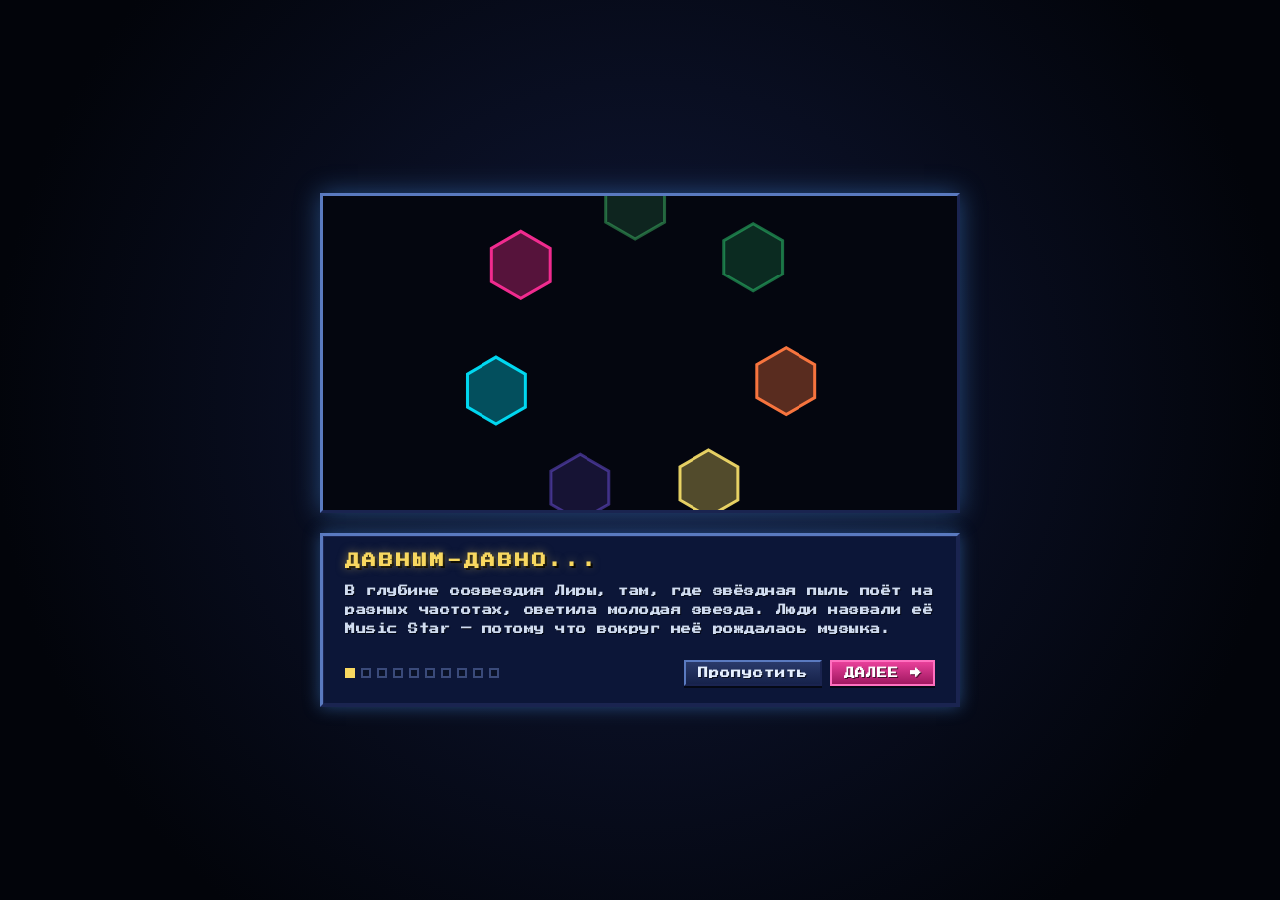
==== commit 43a22f5e: "v2.3.25: hexxagon tracker_settings, rebirth_scope (A-D only, E/F no rebirth), PROMPT_2E, choices A-F" ====
--- a/hexxagon_music/index.html
+++ b/hexxagon_music/index.html
@@ -215,6 +215,7 @@
 <script src="js/tech_view.js"></script>
 <script src="js/menu.js"></script>
 <script src="js/tracker.js"></script>
+<script src="js/tracker_settings.js"></script>
 <script src="js/settings_screen.js"></script>
 <script src="js/legend.js"></script>
 <script src="js/game.js"></script>
@@ -346,6 +347,7 @@
     <button id="tracker-ch-none">сброс</button>
     <button id="tracker-ch-drums">ударные</button>
   </div>
+  <div id="tracker-track-settings"></div>
   <div id="tracker-list"></div>
   <div id="tracker-seeds-box" class="hidden">
     <div class="tracker-hdr">Сохранённые сиды</div>
--- a/hexxagon_music/css/screens_v6.css
+++ b/hexxagon_music/css/screens_v6.css
@@ -133,4 +133,23 @@
   font-size: 9px; color: #8ca8e0;
 }
 .settings-body select, .settings-body input { font-size: 11px; }
-.settings-controls { display: flex; gap: 8px; margin-top: 20px; }+.settings-controls { display: flex; gap: 8px; margin-top: 20px; }
+
+/* --- Трекер: строки композиций с управлением --- */
+#tracker-track-settings { width: 90%; max-width: 900px; margin: 8px 0; }
+.trk-row {
+  display: flex; align-items: center; gap: 8px; flex-wrap: wrap;
+  padding: 6px 8px; border: 2px solid #1a2450; background: #0a1228;
+  margin-bottom: 4px; font-size: 9px;
+}
+.trk-row .trk-name { flex: 1; min-width: 160px; color: #e6f0ff; }
+.trk-row .trk-style { color: #8ca8e0; font-size: 8px; }
+.trk-row select, .trk-row input[type=number] {
+  font-size: 9px; padding: 2px 4px; background: #0c1638; color: #e6f0ff;
+  border: 1px solid #2a3a6a;
+}
+.trk-row button { font-size: 8px; padding: 3px 8px; }
+.trk-row input[type=checkbox] { accent-color: #2ecc71; }
+.trk-row .trk-save { background: #1a2450; }
+.trk-row .trk-save.saved { background: #2ecc71; color: #000; }
+.trk-planet { font-size: 8px; color: #f8d860; }
